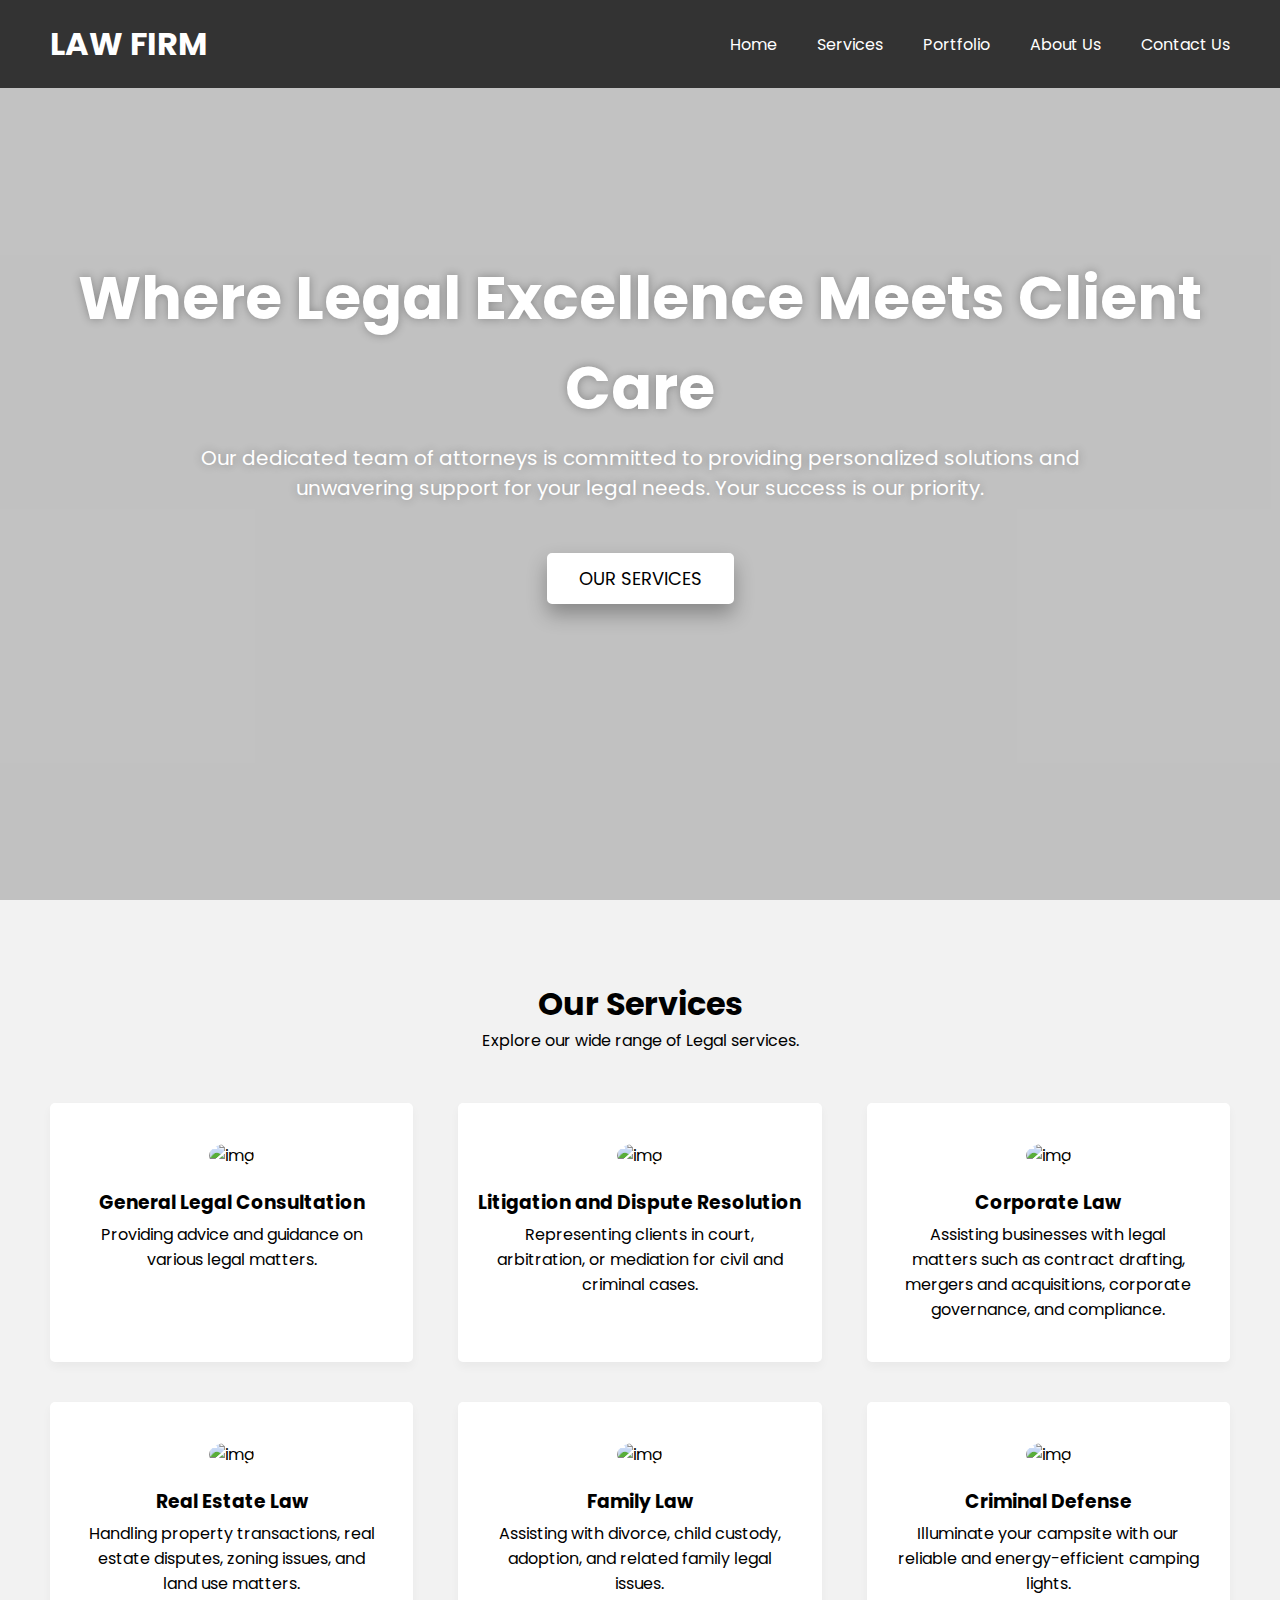
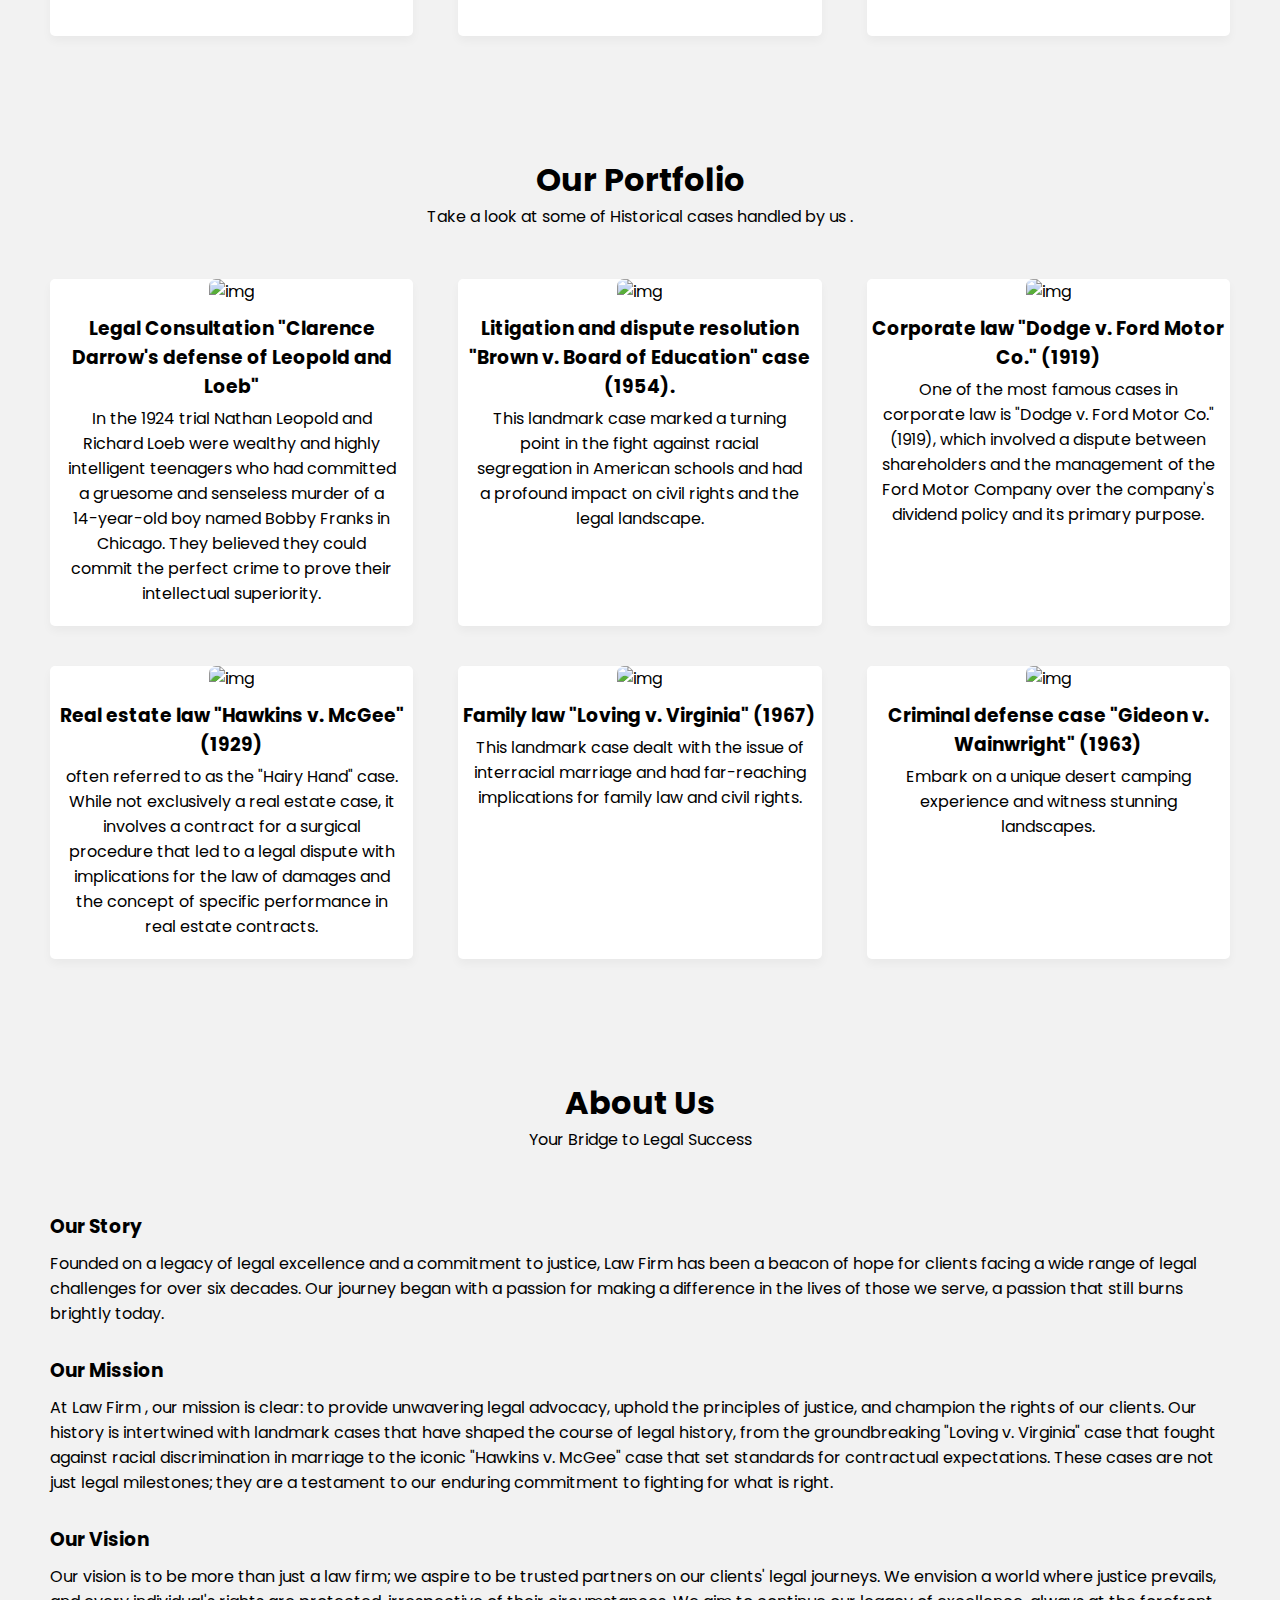
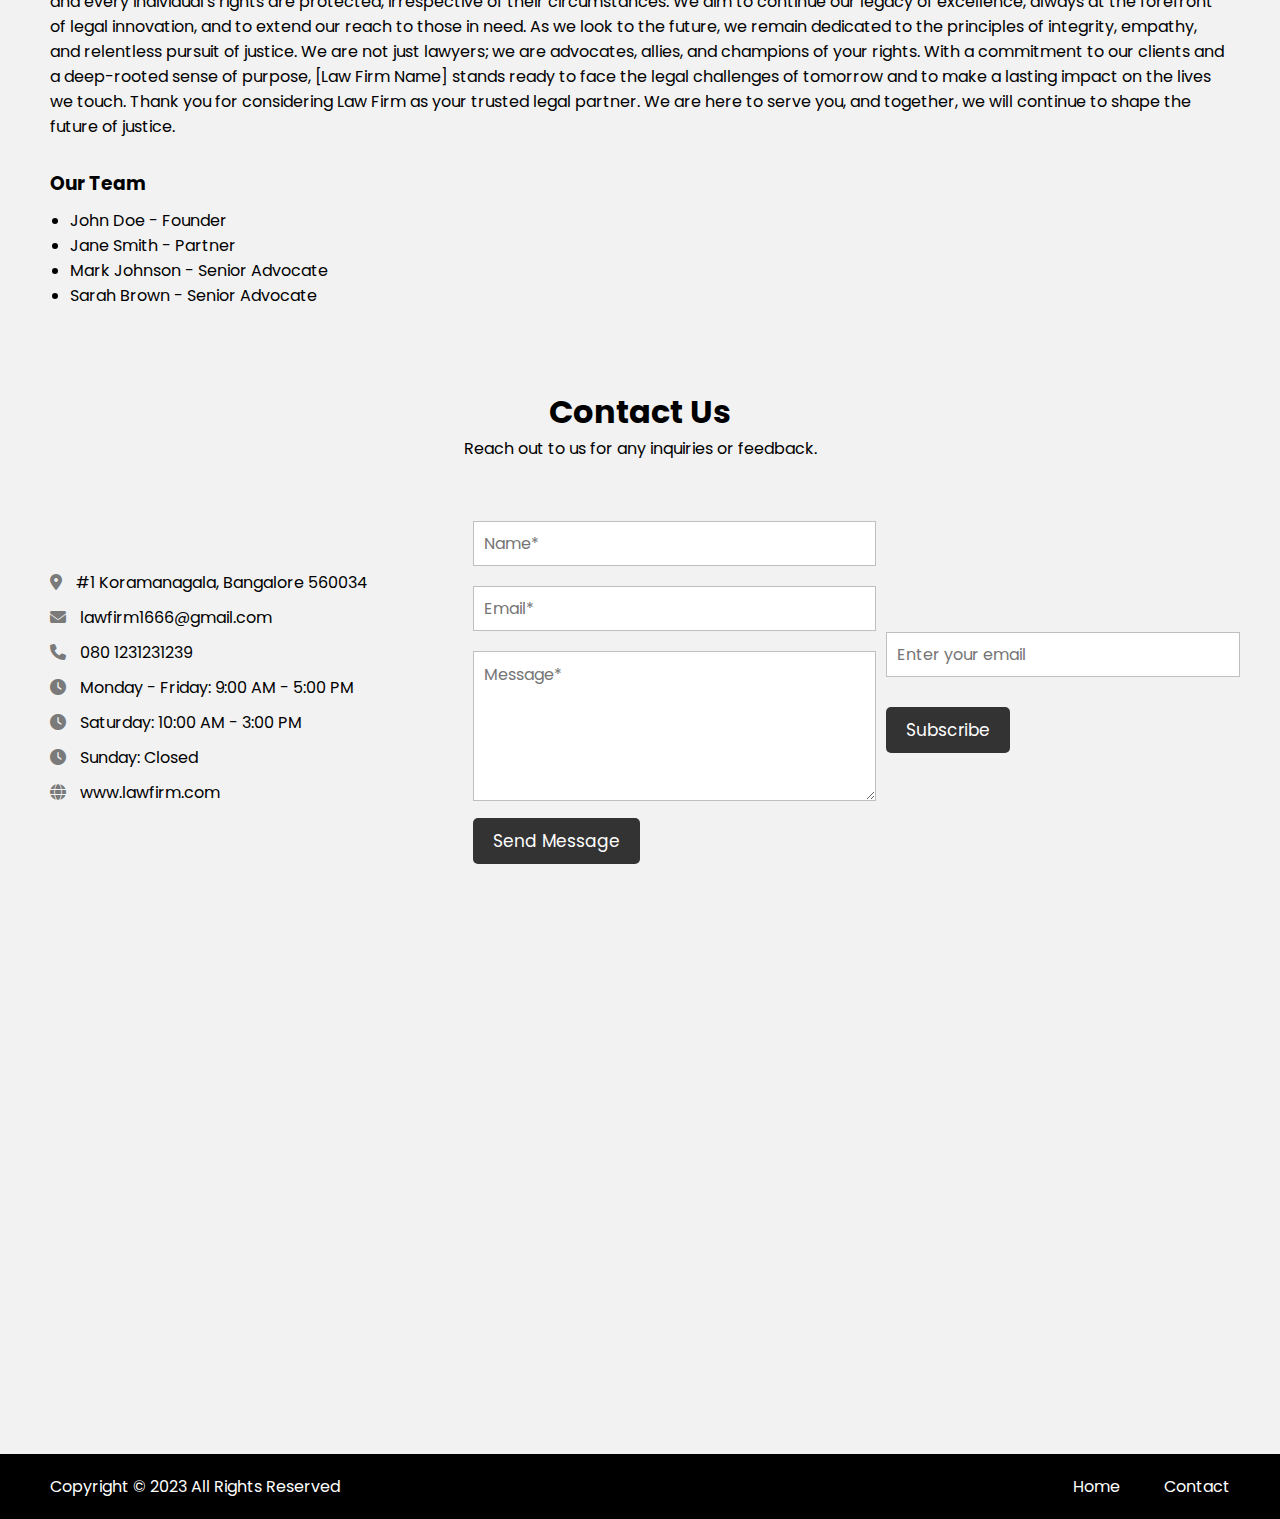
==== index.html @ 24db8fd9 "Add files via upload" ====
<!DOCTYPE html>
<html lang="en">
  <head>
    <meta charset="UTF-8" />
    <meta name="viewport" content="width=device-width, initial-scale=1.0">
    <title>Law Firm</title>
    <link rel="stylesheet" href="style.css">
    <!-- Fontawesome Link for Icons -->
    <link rel="stylesheet" href="https://cdnjs.cloudflare.com/ajax/libs/font-awesome/6.3.0/css/all.min.css">
  </head>
  <body>
    

    <section class="homepage" id="home">
      <div class="content">
        <div class="text">
          <h1>Where Legal Excellence Meets Client Care</h1>
          <p>
            Our dedicated team of attorneys is committed to providing personalized solutions and <br>unwavering support for your legal needs. Your success is our priority.</p>
        </div>
        <a href="#services">Our Services</a>
      </div>
    </section>

    <section class="services" id="services">
      <h2>Our Services</h2>
      <p>Explore our wide range of Legal services.</p>
      <ul class="cards">
        <li class="card">
          <img src="images/general leagal.jpg" alt="img">
          <h3>General Legal Consultation</h3>
          <p>Providing advice and guidance on various legal matters.</p>
        </li>
        <li class="card">
          <img src="images/business-people-giving-pulse.jpg" alt="img">
          <h3>Litigation and Dispute Resolution</h3>
          <p>Representing clients in court, arbitration, or mediation for civil and criminal cases.</p>
        </li>
        <li class="card">
          <img src="images/businesspeople-having-discussion-office.jpg" alt="img">
          <h3>Corporate Law</h3>
          <p>Assisting businesses with legal matters such as contract drafting, mergers and acquisitions, corporate governance, and compliance.</p>
        </li>
    <header>
      <nav class="navbar">
        <h2 class="logo"><a href="#">LAW FIRM</a></h2>
        <input type="checkbox" id="menu-toggler">
        <label for="menu-toggler" id="hamburger-btn">
          <svg xmlns="http://www.w3.org/2000/svg" viewBox="0 0 24 24" fill="white" width="24px" height="24px">
            <path d="M0 0h24v24H0z" fill="none"/>
            <path d="M3 18h18v-2H3v2zm0-5h18V11H3v2zm0-7v2h18V6H3z"/>
          </svg>
        </label>
        <ul class="all-links">
          <li><a href="#home">Home</a></li>
          <li><a href="#services">Services</a></li>
          <li><a href="#portfolio">Portfolio</a></li>
          <li><a href="#about">About Us</a></li>
          <li><a href="#contact">Contact Us</a></li>
          
        </ul>
      </nav>
    </header>
        <li class="card">
          <img src="images/real.jpg" alt="img">
          <h3>Real Estate Law</h3>
          <p>Handling property transactions, real estate disputes, zoning issues, and land use matters.</p>
        </li>
        <li class="card">
          <img src="images/family law.jpg" alt="img">
          <h3>Family Law</h3>
          <p>Assisting with divorce, child custody, adoption, and related family legal issues.</p>
        </li>
        <li class="card">
          <img src="images/cd.jpg" alt="img">
          <h3>Criminal Defense</h3>
          <p>Illuminate your campsite with our reliable and energy-efficient camping lights.</p>
        </li>
      </ul>
    </section>

    <section class="portfolio" id="portfolio">
      <h2>Our Portfolio</h2>
      <p>Take a look at some of  Historical cases handled by us .</p>
      <ul class="cards">
        <li class="card">
          <img src="images/legal.jpg" alt="img">
          <h3> Legal Consultation "Clarence Darrow's defense of Leopold and Loeb"</h3>
          <p>In the 1924 trial Nathan Leopold and Richard Loeb were wealthy and highly intelligent teenagers who had committed a gruesome and senseless murder of a 14-year-old boy named Bobby Franks in Chicago. They believed they could commit the perfect crime to prove their intellectual superiority.</p>
        </li>
        <li class="card">
          <img src="images/litigation.jpg" alt="img">
          <h3>Litigation and dispute resolution   "Brown v. Board of Education" case (1954).</h3>
          <p>This landmark case marked a turning point in the fight against racial segregation in American schools and had a profound impact on civil rights and the legal landscape.</p>
        </li>
        <li class="card">
          <img src="images/corporate.jpg" alt="img">
          <h3>Corporate law  "Dodge v. Ford Motor Co." (1919)</h3>
          <p>One of the most famous cases in corporate law is "Dodge v. Ford Motor Co." (1919), which involved a dispute between shareholders and the management of the Ford Motor Company over the company's dividend policy and its primary purpose.</p>
        </li>
        <li class="card">
          <img src="images/real estate .png" alt="img">
          <h3>Real estate law  "Hawkins v. McGee" (1929)</h3>
          <p>often referred to as the "Hairy Hand" case. While not exclusively a real estate case, it involves a contract for a surgical procedure that led to a legal dispute with implications for the law of damages and the concept of specific performance in real estate contracts.</p>
        </li>
        <li class="card">
          <img src="images/familyy.jpg" alt="img">
          <h3> Family law  "Loving v. Virginia" (1967)</h3>
          <p>This landmark case dealt with the issue of interracial marriage and had far-reaching implications for family law and civil rights.</p>
        </li>
        <li class="card">
          <img src="images/criim.jpg" alt="img">
          <h3>Criminal defense case "Gideon v. Wainwright" (1963)</h3>
          <p>Embark on a unique desert camping experience and witness stunning landscapes.</p>
        </li>
      </ul>
    </section>

    <section class="about" id="about">
      <h2>About Us</h2>
      <p>Your Bridge to Legal Success</p>
      <div class="row company-info">
        <h3>Our Story</h3>
        <p>Founded on a legacy of legal excellence and a commitment to justice, Law Firm  has been a beacon of hope for clients facing a wide range of legal challenges for over six decades. Our journey began with a passion for making a difference in the lives of those we serve, a passion that still burns brightly today.</p>
      </div>
      <div class="row mission-vision">
        <h3>Our Mission</h3>
        <p>At Law Firm , our mission is clear: to provide unwavering legal advocacy, uphold the principles of justice, and champion the rights of our clients. Our history is intertwined with landmark cases that have shaped the course of legal history, from the groundbreaking "Loving v. Virginia" case that fought against racial discrimination in marriage to the iconic "Hawkins v. McGee" case that set standards for contractual expectations. These cases are not just legal milestones; they are a testament to our enduring commitment to fighting for what is right.</p>
        <h3>Our Vision</h3>
        <p>Our vision is to be more than just a law firm; we aspire to be trusted partners on our clients' legal journeys. We envision a world where justice prevails, and every individual's rights are protected, irrespective of their circumstances. We aim to continue our legacy of excellence, always at the forefront of legal innovation, and to extend our reach to those in need.

          As we look to the future, we remain dedicated to the principles of integrity, empathy, and relentless pursuit of justice. We are not just lawyers; we are advocates, allies, and champions of your rights. With a commitment to our clients and a deep-rooted sense of purpose, [Law Firm Name] stands ready to face the legal challenges of tomorrow and to make a lasting impact on the lives we touch.
          
          Thank you for considering Law Firm  as your trusted legal partner. We are here to serve you, and together, we will continue to shape the future of justice.
          
          </p>
      </div>
      <div class="row team">
        <h3>Our Team</h3>
        <ul>
          <li>John Doe - Founder</li>
          <li>Jane Smith - Partner</li>
          <li>Mark Johnson - Senior Advocate</li>
          <li>Sarah Brown - Senior Advocate</li>
        </ul>
      </div>
    </section>

    <section class="contact" id="contact">
      <h2>Contact Us</h2>
      <p>Reach out to us for any inquiries or feedback.</p>
      <div class="row">
        <div class="col information">
          <div class="contact-details">
            <p><i class="fas fa-map-marker-alt"></i> #1 Koramanagala, Bangalore 560034</p>
            <p><i class="fas fa-envelope"></i> lawfirm1666@gmail.com</p>
            <p><i class="fas fa-phone"></i> 080 1231231239</p>
            <p><i class="fas fa-clock"></i> Monday - Friday: 9:00 AM - 5:00 PM</p>
            <p><i class="fas fa-clock"></i> Saturday: 10:00 AM - 3:00 PM</p>
            <p><i class="fas fa-clock"></i> Sunday: Closed</p>
            <p><i class="fas fa-globe"></i> www.lawfirm.com</p>
          </div>          
        </div>
        <div class="col form">
          <form action="https://formsubmit.co/lawfirm1666@gmail.com" method="POST">
            <input type="text" placeholder="Name*" name="name" required>
            <input type="email" placeholder="Email*" name ="email" required>
            <textarea placeholder="Message*" name="message" required></textarea>
            <button id="submit" type="submit">Send Message</button>
          </form>
        </div>
        <div class="box">
          <form action="https://formsubmit.co/lawfirm1666@gmail.com" method="POST"> 
            <input type="text" name="EmailAddress" placeholder="Enter your email">
            <button type="submit"> Subscribe</button>
          </form>
        </div>
      </div>
      </div>
    </section>

    

    <footer>
      <div>
        <span>Copyright © 2023 All Rights Reserved</span>
        <span class="link">
            <a href="#">Home</a>
            <a href="#contact">Contact</a>
        </span>
      </div>
    </footer>

  </body>
</html>
---- style.css ----
@import url("https://fonts.googleapis.com/css2?family=Poppins:wght@200;300;400;500;600;700&display=swap");

* {
  margin: 0;
  padding: 0;
  box-sizing: border-box;
  font-family: "Poppins", sans-serif;
}

html {
  scroll-behavior: smooth;
}

body {
  background: #f2f2f2;
}

header {
  position: fixed;
  top: 0;
  left: 0;
  z-index: 5;
  width: 100%;
  display: flex;
  justify-content: center;
  background: #333;
}

.navbar {
  display: flex;
  padding: 0 10px;
  max-width: 1200px;
  width: 100%;
  align-items: center;
  justify-content: space-between;
}

.navbar input#menu-toggler {
  display: none;
}

.navbar #hamburger-btn {
  cursor: pointer;
  display: none;
}

.navbar .all-links {
  display: flex;
  align-items: center;
}

.navbar .all-links li {
  position: relative;
  list-style: none;
}

.navbar .logo a {
  display: flex;
  align-items: center;
  margin-left: 0;
}

header a, footer a {
  margin-left: 40px;
  text-decoration: none;
  color: #fff;
  height: 100%;
  padding: 20px 0;
  display: inline-block;
}

header a:hover, footer a:hover {
  color: #ddd;
}

.homepage {
  height: 100vh;
  width: 100%;
  position: relative;
  background: url("images/bg.jpg");
  background-position: center 65%;
  background-size: cover;
}

.homepage::before {
  content: "";
  position: absolute;
  left: 0;
  top: 0;
  height: 100%;
  width: 100%;
  background: rgba(0, 0, 0, 0.2);
}

.homepage .content {
  display: flex;
  height: 85%;
  z-index: 3;
  align-items: center;
  justify-content: center;
  flex-direction: column;
}

.homepage .content h1 {
  font-size: 60px;
  font-weight: 700;
  margin-bottom: 10px;
}

.homepage .content .text {
  margin-bottom: 50px;
  color: #fff;
  font-size: 20px;
  text-align: center;
  text-shadow: 0px 0px 10px rgba(0, 0, 0, 0.3);
}

.content a {
  color: #000;
  display: block;
  text-transform: uppercase;
  font-size: 18px;
  margin: 0 10px;
  padding: 10px 30px;
  border-radius: 5px;
  background: #fff;
  border: 2px solid #fff;
  transition: 0.4s ease;
  box-shadow: 0 10px 20px rgba(0, 0, 0, 0.3);
  text-decoration: none;
}

.content a:hover {
  color: #fff;
  background: rgba(255,255,255,0.3);
}

section {
  display: flex;
  align-items: center;
  flex-direction: column;
  padding: 80px 0 0;
}

section h2 {
  font-size: 2rem;
}

section > p {
  text-align: center;
}

section .cards {
  display: flex;
  flex-wrap: wrap;
  max-width: 1200px;
  margin-top: 50px;
  padding: 0 10px;
  justify-content: space-between;
}

section.about {
  margin: 0 auto;
  max-width: 1200px;
}

.about .company-info {
  margin-top: 30px;
}

.about h3 {
  margin: 30px 0 10px;
}

.about .team {
  text-align: left;
  width: 100%;
}

.about .team ul {
  padding-left: 20px;
}

section .cards .card {
  background: #fff;
  padding: 40px 15px;
  list-style: none;
  border-radius: 5px;
  box-shadow: 0px 5px 10px rgba(0, 0, 0, 0.04);
  margin-bottom: 40px;
  width: calc(100% / 3 - 30px);
  text-align: center;
}

.portfolio .cards .card {
  padding: 0 0 20px;
}

.services .card img {
  width: 120px;
  height: 120px;
  margin-bottom: 20px;
  border-radius: 100%;
  /* object-fit: cover; */
}

.portfolio .card img {
  width: 100%;
  padding-bottom: 10px;
  aspect-ratio: 16 / 9;
  object-fit: cover;
  border-radius: 7px;
}


.cards .card p {
  padding: 0 15px;
  margin-top: 5px;
}

.about .row {
  padding: 0 10px;
}

.contact .row {
  margin: 60px 0 90px;
  display: flex;
  max-width: 1200px;
  width: 100%;
  align-items: center;
  justify-content: space-between;
}

.contact .row .col {
  padding: 0 10px;
  width: calc(100% / 2 - 50px);
}

.contact .col p {
  margin-bottom: 10px;
}

.contact .col p i {
  color: #7a7a7a;
  margin-right: 10px;
}

.contact form input {
  height: 45px;
  margin-bottom: 20px;
  padding: 10px;
  width: 100%;
  font-size: 16px;
  outline: none;
  border: 1px solid #bfbfbf;
}

.contact form textarea {
  padding: 10px;
  width: 100%;
  font-size: 16px;
  height: 150px;
  outline: none;
  resize: vertical;
  border: 1px solid #bfbfbf;
}

.contact form button {
  margin-top: 10px;
  padding: 10px 20px;
  font-size: 17px;
  color: #fff;
  border: none;
  cursor: pointer;
  border-radius: 5px;
  background: #333;
  transition: 0.2s ease;
}

.contact form button:hover {
  background: #525252;
}

footer {
  width: 100%;
  display: flex;
  justify-content: center;
  background: #000;
  padding: 20px 0;
  margin-top: 500px;
}

footer div {
  padding: 0 10px;
  max-width: 1200px;
  width: 100%;
  display: flex;
  justify-content: space-between;
}

footer span {
  color: #fff;
}

footer a {
  padding: 0;
}

@media screen and (max-width: 860px) {
  .navbar .all-links {
    position: fixed;
    left: -100%;
    width: 300px;
    display: block;
    height: 100vh;
    top: 75px;
    background: #333;
    transition: left 0.3s ease;
  }

  .navbar #menu-toggler:checked~.all-links {
    left: 0;
  }

  .navbar .all-links li {
    font-size: 18px;
  }

  .navbar #hamburger-btn {
    display: block;
  }

  section > p {
    text-align: center;
  }

  section .cards .card {
    width: calc(100% / 2 - 15px);
    margin-bottom: 30px;
  }

  .homepage .content h1 {
    font-size: 40px;
    font-weight: 700;
    margin-bottom: 10px;
  }

  .homepage .content .text {
    font-size: 17px;
  }

  .content a {
    font-size: 17px;
    padding: 9px 20px;
  }

  .contact .row {
    flex-direction: column;
  }

  .contact .row .col {
    width: 100%;
  }

  .contact .row .col:last-child {
    margin-top: 40px;
  }

}

@media screen and (max-width: 560px) {
  section .cards .card {
    width: 100%;
    margin-bottom: 30px;
  }
}

.box{
  display: flex;
  align-items: center;
  justify-content: center;
}

footer a {
  height: 0;
}
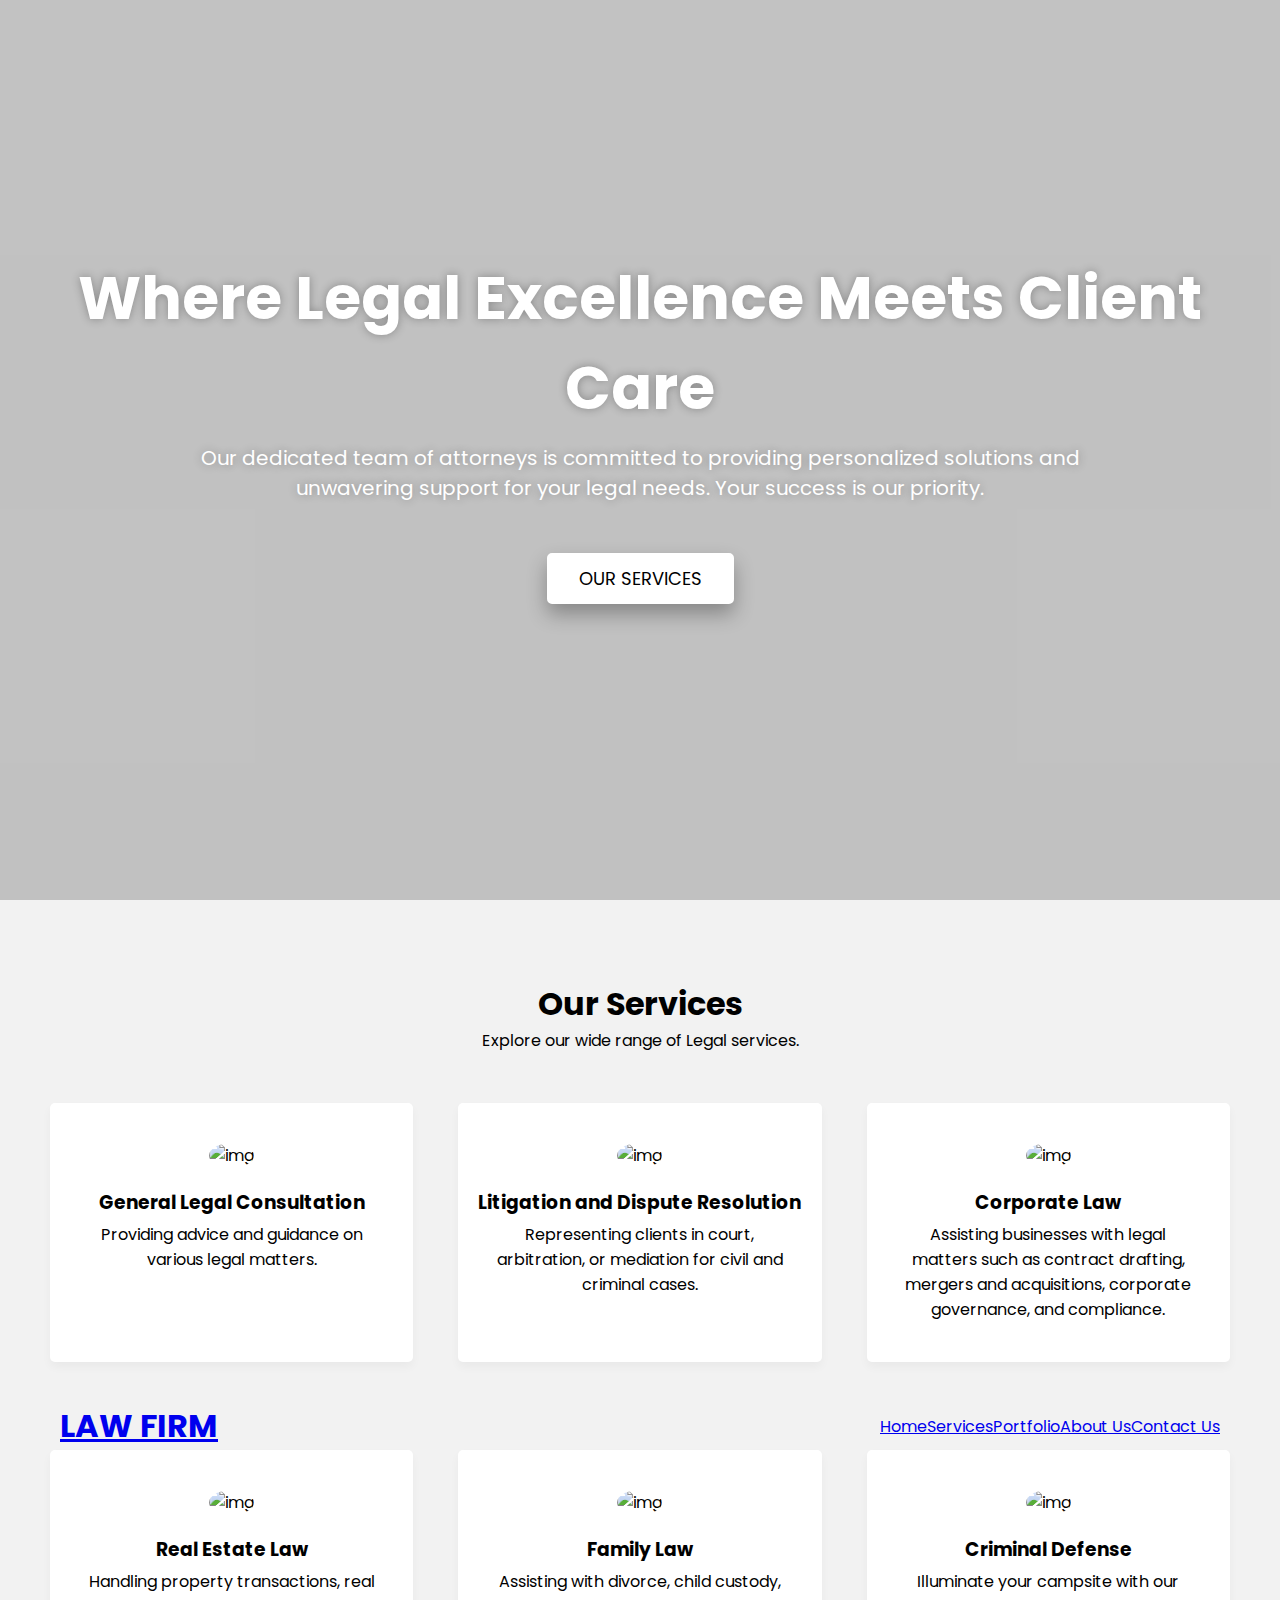
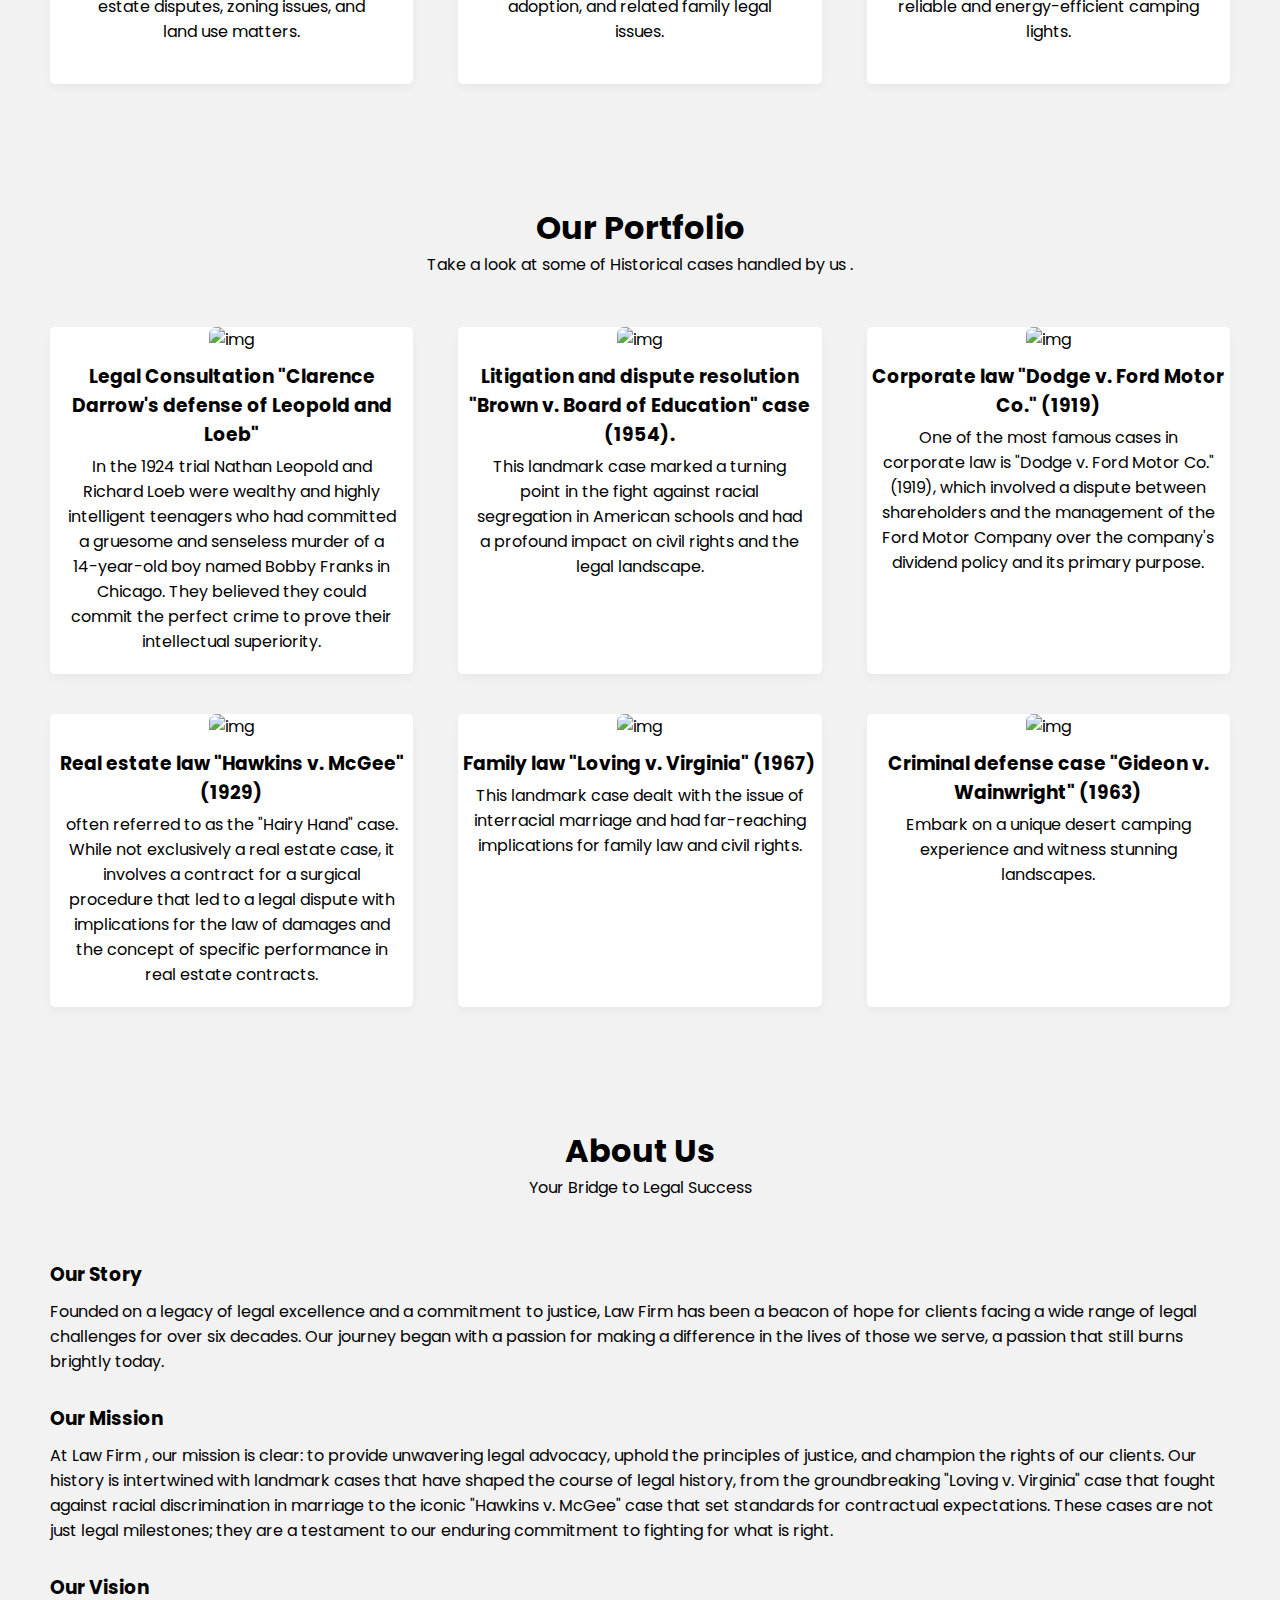
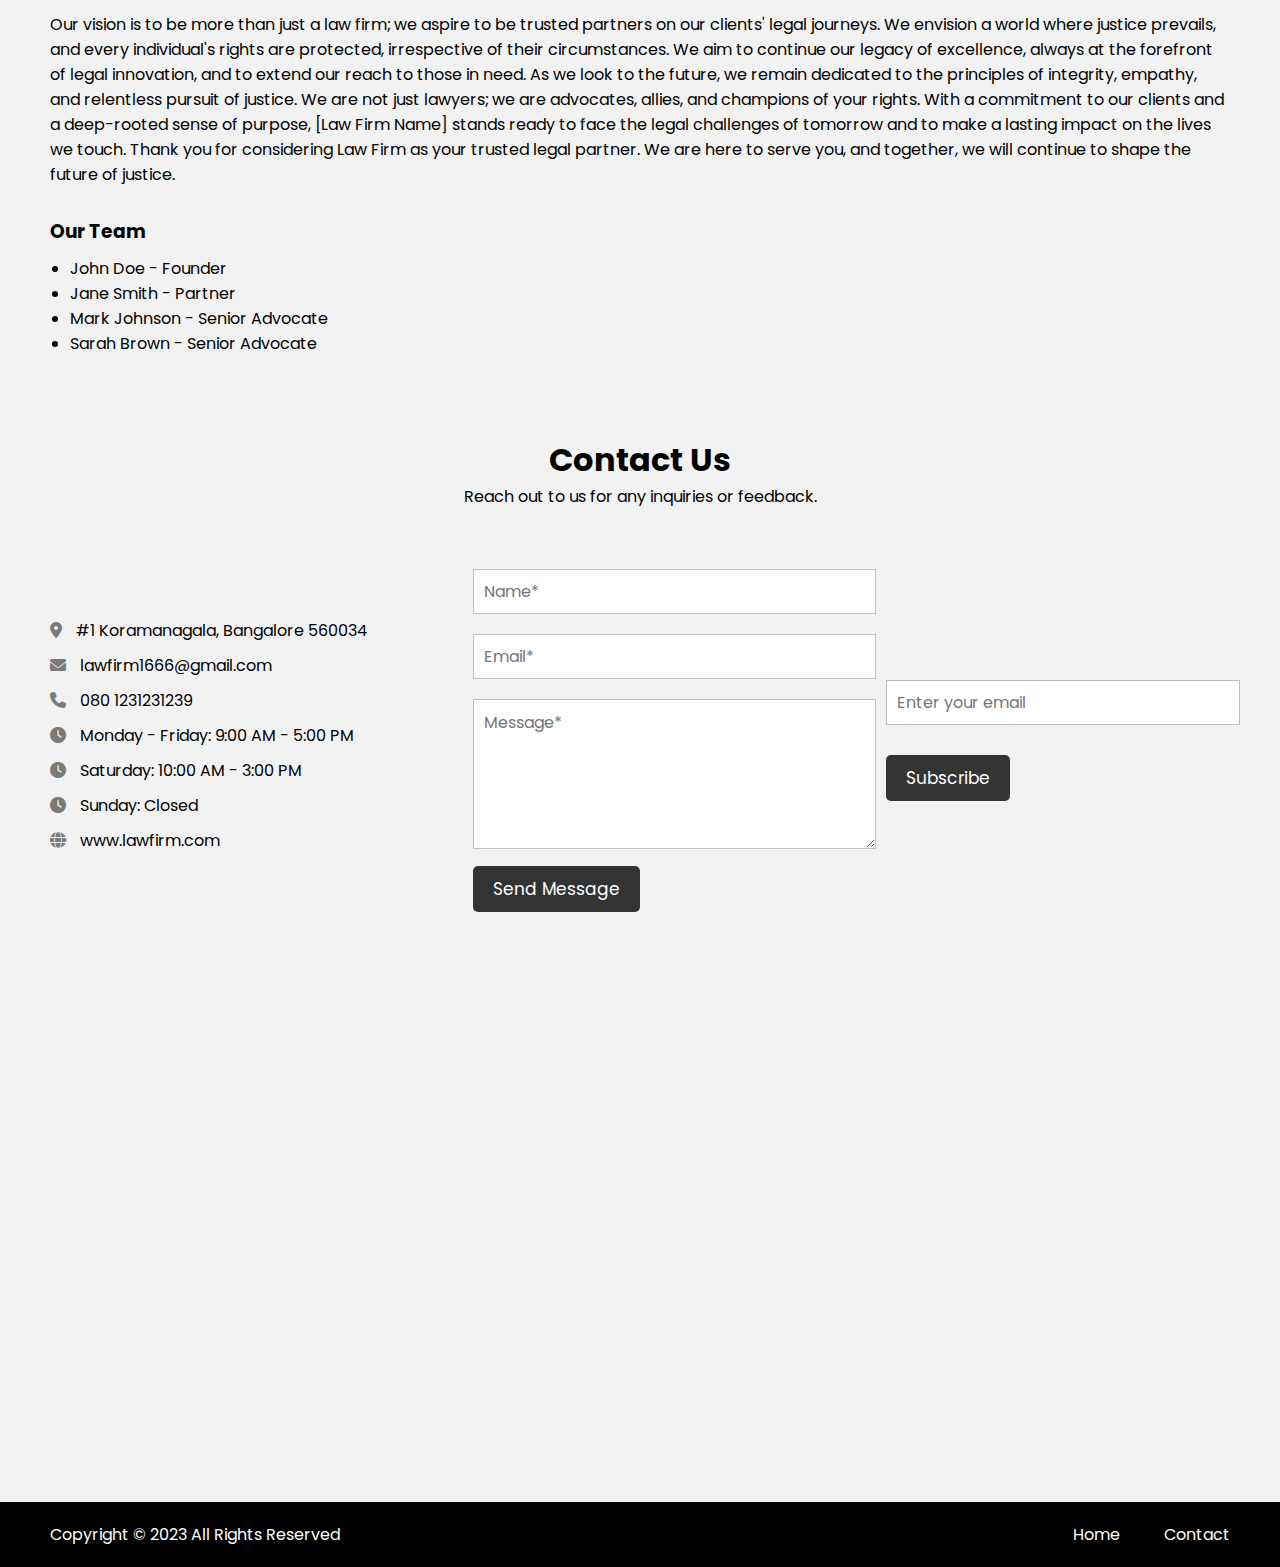
==== commit da95de0a: "Add files via upload" ====
--- a/index.html
+++ b/index.html
@@ -41,7 +41,7 @@
           <h3>Corporate Law</h3>
           <p>Assisting businesses with legal matters such as contract drafting, mergers and acquisitions, corporate governance, and compliance.</p>
         </li>
-    <header>
+    
       <nav class="navbar">
         <h2 class="logo"><a href="#">LAW FIRM</a></h2>
         <input type="checkbox" id="menu-toggler">
@@ -60,7 +60,7 @@
           
         </ul>
       </nav>
-    </header>
+    
         <li class="card">
           <img src="images/real.jpg" alt="img">
           <h3>Real Estate Law</h3>
